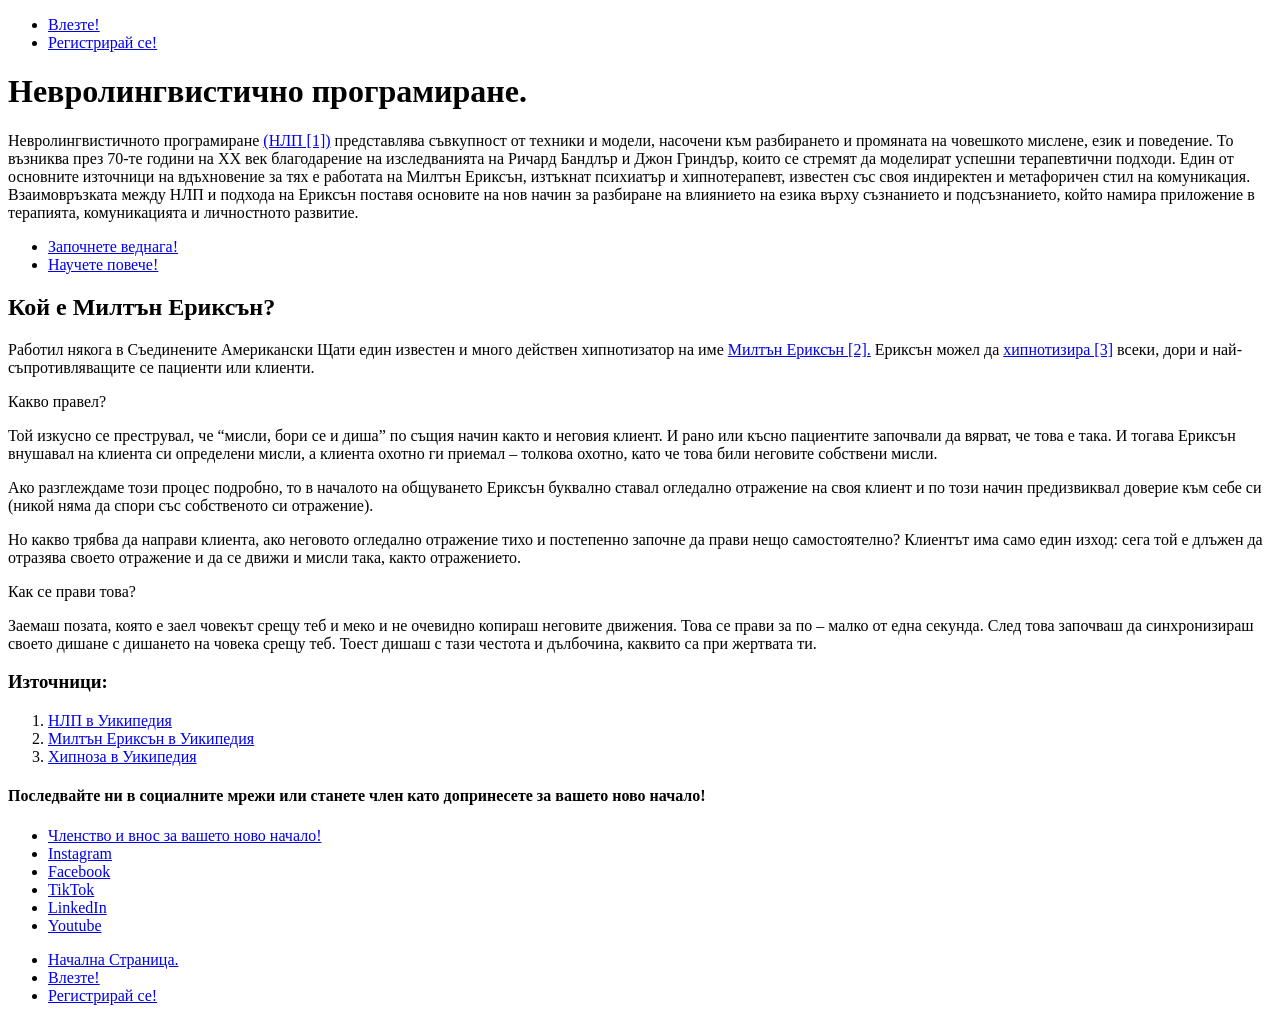
==== Page/index.html @ 8474da70 "webpage" ====
<!DOCTYPE html>
<html lang="bg">
<head>
    <meta charset="UTF-8">
    <meta name="viewport" content="width=device-width, initial-scale=1.0">
    <title>Невролингвистично програмиране</title>
</head>
<body>
    <ul>
        <li>
            <a href="login.html">Влезте!</a> 
        </li>
        <li>
            <a href="register.html">Регистрирай се!</a>
        </li>
    </ul>
    <h1>Невролингвистично програмиране.</h1>
    <p>Невролингвистичното програмиране <a href="nlp.html">(НЛП [1])</a> представлява съвкупност от техники и модели,
        насочени към разбирането и промяната на човешкото мислене, език и поведение.
        То възниква през 70-те години на XX век благодарение на изследванията на Ричард Бандлър и
        Джон Гриндър, които се стремят да моделират успешни терапевтични подходи.
        Един от основните източници на вдъхновение за тях е работата на Милтън Ериксън,
        изтъкнат психиатър и хипнотерапевт, известен със своя индиректен и метафоричен стил на комуникация.
        Взаимовръзката между НЛП и подхода на Ериксън поставя основите на нов начин за разбиране на влиянието
        на езика върху съзнанието и подсъзнанието, който намира приложение в терапията, комуникацията и личностното
        развитие.</p>
    <ul>
        <li>
            <a href="register.html">Започнете веднага!</a>
        </li>
        <li>
            <a href="learn-more.html">Научете повече!</a>
        </li>
    </ul>
    <h2>Кой е Милтън Ериксън?</h2>
    <p>Работил някога в Съединените Американски Щати един известен и много
        действен хипнотизатор на име <a href="milton-ericsson">Милтън Ериксън [2].</a>
        Ериксън можел да <a href=hypnosys.html>хипнотизира [3]</a> всеки, дори и най-съпротивляващите се
        пациенти или клиенти.</p>
        <p>Какво правел?</p>
        <p>Той изкусно се преструвал, че “мисли, бори се и диша” по същия начин
        както и неговия клиент. И рано или късно пациентите започвали да вярват,
        че това е така. И тогава Ериксън внушавал на клиента си определени
        мисли, а клиента охотно ги приемал – толкова охотно, като че това били
        неговите собствени мисли.</p>
        <p>Ако разглеждаме този процес подробно, то в началото на общуването
        Ериксън буквално ставал огледално отражение на своя клиент и по този
        начин предизвиквал доверие към себе си (никой няма да спори със
        собственото си отражение).</p>
        <p>Но какво трябва да направи клиента, ако неговото огледално отражение
        тихо и постепенно започне да прави нещо самостоятелно? Клиентът има
        само един изход: сега той е длъжен да отразява своето отражение и да се
        движи и мисли така, както отражението.</p>
        <p>Как се прави това?</p> 
        <p>Заемаш позата, която е заел човекът срещу теб и меко
        и не очевидно копираш неговите движения. Това се прави за по – малко от
        една секунда. След това започваш да синхронизираш своето дишане с
        дишането на човека срещу теб. Тоест дишаш с тази честота и дълбочина,
        каквито са при жертвата ти.</p>
        <h3>Източници:</h3>
        <ol>
            <li>
                <a href="https://bg.wikipedia.org/wiki/%D0%9D%D0%B5%D0%B2%D1%80%D0%BE%D0%BB%D0%B8%D0%BD%D0%B3%D0%B2%D0%B8%D1%81%D1%82%D0%B8%D1%87%D0%BD%D0%BE_%D0%BF%D1%80%D0%BE%D0%B3%D1%80%D0%B0%D0%BC%D0%B8%D1%80%D0%B0%D0%BD%D0%B5">НЛП в Уикипедия</a>
            </li>
            <li>
                <a href="https://bg.wikipedia.org/wiki/%D0%9C%D0%B8%D0%BB%D1%82%D1%8A%D0%BD_%D0%95%D1%80%D0%B8%D0%BA%D1%81%D1%8A%D0%BD">Милтън Ериксън в Уикипедия</a>
            </li>
            <li>
                <a href="https://bg.wikipedia.org/wiki/%D0%A5%D0%B8%D0%BF%D0%BD%D0%BE%D0%B7%D0%B0">Хипноза в Уикипедия</a>
            </li>
            
        </ol>
        <h4>Последвайте ни в социалните мрежи или станете член като допринесете за вашето ново начало!</h4>
        <ul>
            <li>
            <a href="https://novonachalo.com/">Членство и внос за вашето ново начало!</a>
            </li>
            <li>
                <a href="http://instagram.com">Instagram</a>
            </li>
            <li>
                <a href="http://facebook.com">Facebook</a>
            </li>
            <li>
                <a href="http://tiktok.com">TikTok</a>
            </li>
            <li>
                <a href="http://Linkedin.com">LinkedIn</a>
            </li>
            <li>
                <a href="http://youtube.com">Youtube</a>
            </li>
            
        </ul>
        <ul>
            <li>
                <a href="index.html">Начална Страница.</a>
            </li>
            <li>
                <a href="login.html">Влезте!</a>
            </li>
            <li>
                <a href="register.html">Регистрирай се!</a>
            </li>
        </ul>
</body>
</html>
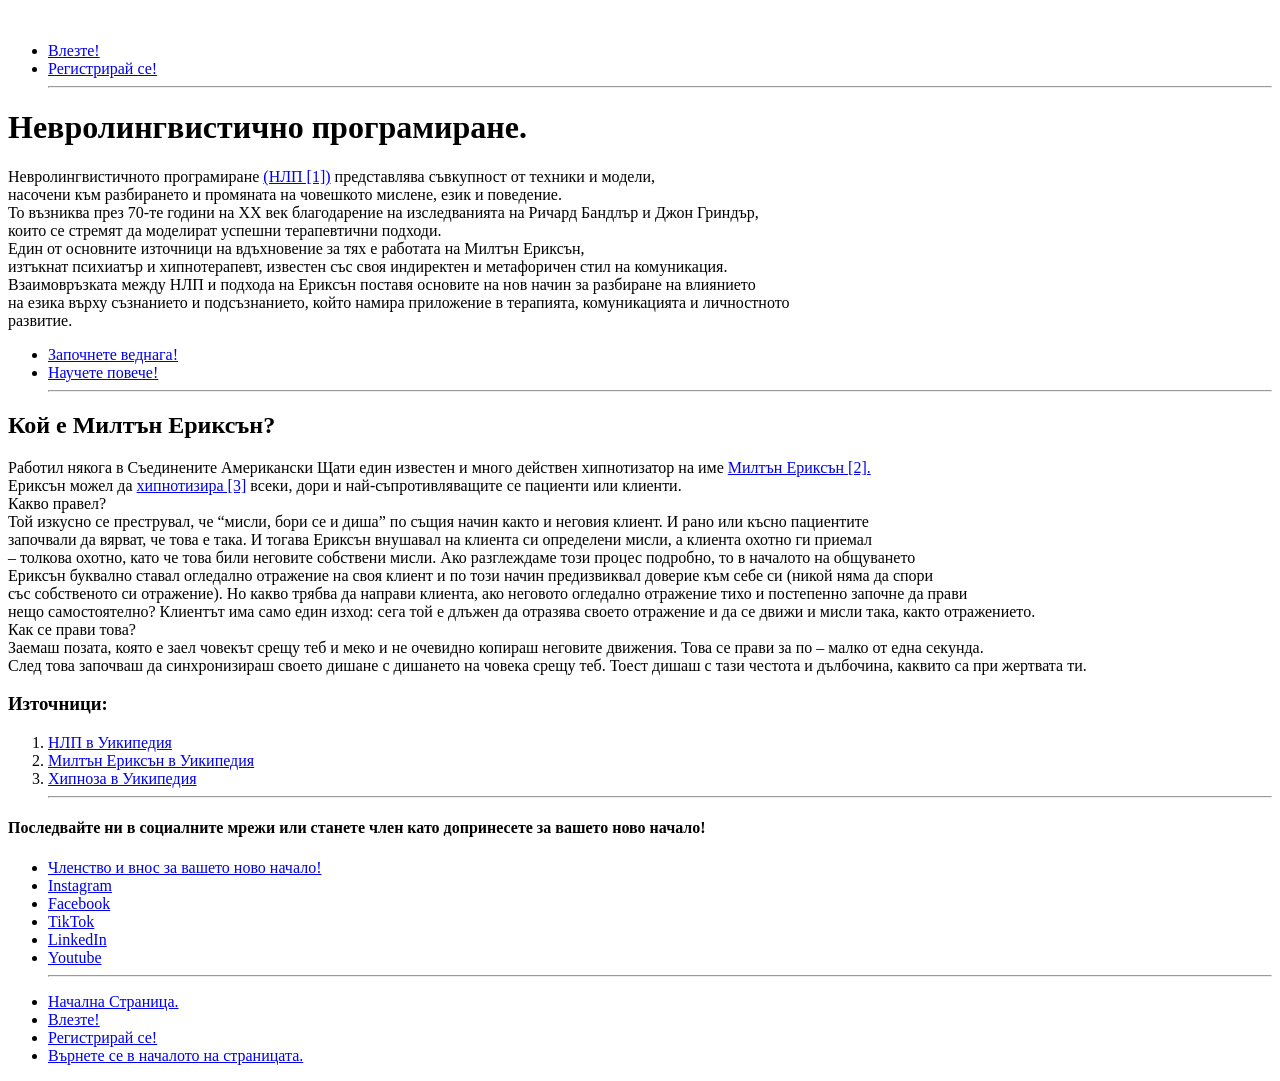
==== commit 6f4146d3: "text formatting added new tags <br> <hr> <id> <img>" ====
--- a/Page/index.html
+++ b/Page/index.html
@@ -5,7 +5,8 @@
     <meta name="viewport" content="width=device-width, initial-scale=1.0">
     <title>Невролингвистично програмиране</title>
 </head>
-<body>
+<body id="top">
+<br>
     <ul>
         <li>
             <a href="login.html">Влезте!</a> 
@@ -13,16 +14,17 @@
         <li>
             <a href="register.html">Регистрирай се!</a>
         </li>
+        <hr>
     </ul>
     <h1>Невролингвистично програмиране.</h1>
-    <p>Невролингвистичното програмиране <a href="nlp.html">(НЛП [1])</a> представлява съвкупност от техники и модели,
-        насочени към разбирането и промяната на човешкото мислене, език и поведение.
-        То възниква през 70-те години на XX век благодарение на изследванията на Ричард Бандлър и
-        Джон Гриндър, които се стремят да моделират успешни терапевтични подходи.
-        Един от основните източници на вдъхновение за тях е работата на Милтън Ериксън,
-        изтъкнат психиатър и хипнотерапевт, известен със своя индиректен и метафоричен стил на комуникация.
-        Взаимовръзката между НЛП и подхода на Ериксън поставя основите на нов начин за разбиране на влиянието
-        на езика върху съзнанието и подсъзнанието, който намира приложение в терапията, комуникацията и личностното
+    <p>Невролингвистичното програмиране <a href="nlp.html">(НЛП [1])</a> представлява съвкупност от техники и модели,<br>
+        насочени към разбирането и промяната на човешкото мислене, език и поведение.<br>
+        То възниква през 70-те години на XX век благодарение на изследванията на Ричард Бандлър и Джон Гриндър,<br>
+        които се стремят да моделират успешни терапевтични подходи.<br>
+        Един от основните източници на вдъхновение за тях е работата на Милтън Ериксън,<br>
+        изтъкнат психиатър и хипнотерапевт, известен със своя индиректен и метафоричен стил на комуникация.<br>
+        Взаимовръзката между НЛП и подхода на Ериксън поставя основите на нов начин за разбиране на влиянието<br>
+        на езика върху съзнанието и подсъзнанието, който намира приложение в терапията, комуникацията и личностното<br>
         развитие.</p>
     <ul>
         <li>
@@ -31,30 +33,31 @@
         <li>
             <a href="learn-more.html">Научете повече!</a>
         </li>
+        <hr>
     </ul>
     <h2>Кой е Милтън Ериксън?</h2>
     <p>Работил някога в Съединените Американски Щати един известен и много
-        действен хипнотизатор на име <a href="milton-ericsson">Милтън Ериксън [2].</a>
+        действен хипнотизатор на име <a href="milton-ericsson">Милтън Ериксън [2].<br></a>
         Ериксън можел да <a href=hypnosys.html>хипнотизира [3]</a> всеки, дори и най-съпротивляващите се
-        пациенти или клиенти.</p>
-        <p>Какво правел?</p>
-        <p>Той изкусно се преструвал, че “мисли, бори се и диша” по същия начин
-        както и неговия клиент. И рано или късно пациентите започвали да вярват,
+        пациенти или клиенти.<br>
+        Какво правел?<br>
+        Той изкусно се преструвал, че “мисли, бори се и диша” по същия начин
+        както и неговия клиент. И рано или късно пациентите<br> започвали да вярват,
         че това е така. И тогава Ериксън внушавал на клиента си определени
-        мисли, а клиента охотно ги приемал – толкова охотно, като че това били
-        неговите собствени мисли.</p>
-        <p>Ако разглеждаме този процес подробно, то в началото на общуването
+        мисли, а клиента охотно ги приемал<br> – толкова охотно, като че това били
+        неговите собствени мисли.
+        Ако разглеждаме този процес подробно, то в началото на общуването<br>
         Ериксън буквално ставал огледално отражение на своя клиент и по този
-        начин предизвиквал доверие към себе си (никой няма да спори със
-        собственото си отражение).</p>
-        <p>Но какво трябва да направи клиента, ако неговото огледално отражение
-        тихо и постепенно започне да прави нещо самостоятелно? Клиентът има
+        начин предизвиквал доверие към себе си (никой няма да спори<br> със
+        собственото си отражение).
+        Но какво трябва да направи клиента, ако неговото огледално отражение
+        тихо и постепенно започне да прави<br> нещо самостоятелно? Клиентът има
         само един изход: сега той е длъжен да отразява своето отражение и да се
-        движи и мисли така, както отражението.</p>
-        <p>Как се прави това?</p> 
-        <p>Заемаш позата, която е заел човекът срещу теб и меко
+        движи и мисли така, както отражението.<br>
+        Как се прави това?<br>
+        Заемаш позата, която е заел човекът срещу теб и меко
         и не очевидно копираш неговите движения. Това се прави за по – малко от
-        една секунда. След това започваш да синхронизираш своето дишане с
+        една секунда.<br>След това започваш да синхронизираш своето дишане с
         дишането на човека срещу теб. Тоест дишаш с тази честота и дълбочина,
         каквито са при жертвата ти.</p>
         <h3>Източници:</h3>
@@ -68,7 +71,7 @@
             <li>
                 <a href="https://bg.wikipedia.org/wiki/%D0%A5%D0%B8%D0%BF%D0%BD%D0%BE%D0%B7%D0%B0">Хипноза в Уикипедия</a>
             </li>
-            
+          <hr>  
         </ol>
         <h4>Последвайте ни в социалните мрежи или станете член като допринесете за вашето ново начало!</h4>
         <ul>
@@ -90,7 +93,7 @@
             <li>
                 <a href="http://youtube.com">Youtube</a>
             </li>
-            
+            <hr>
         </ul>
         <ul>
             <li>
@@ -102,6 +105,9 @@
             <li>
                 <a href="register.html">Регистрирай се!</a>
             </li>
+            <li>
+                <a href="#top">Върнете се в началото на страницата.</a>
+            </li>
         </ul>
 </body>
 </html>
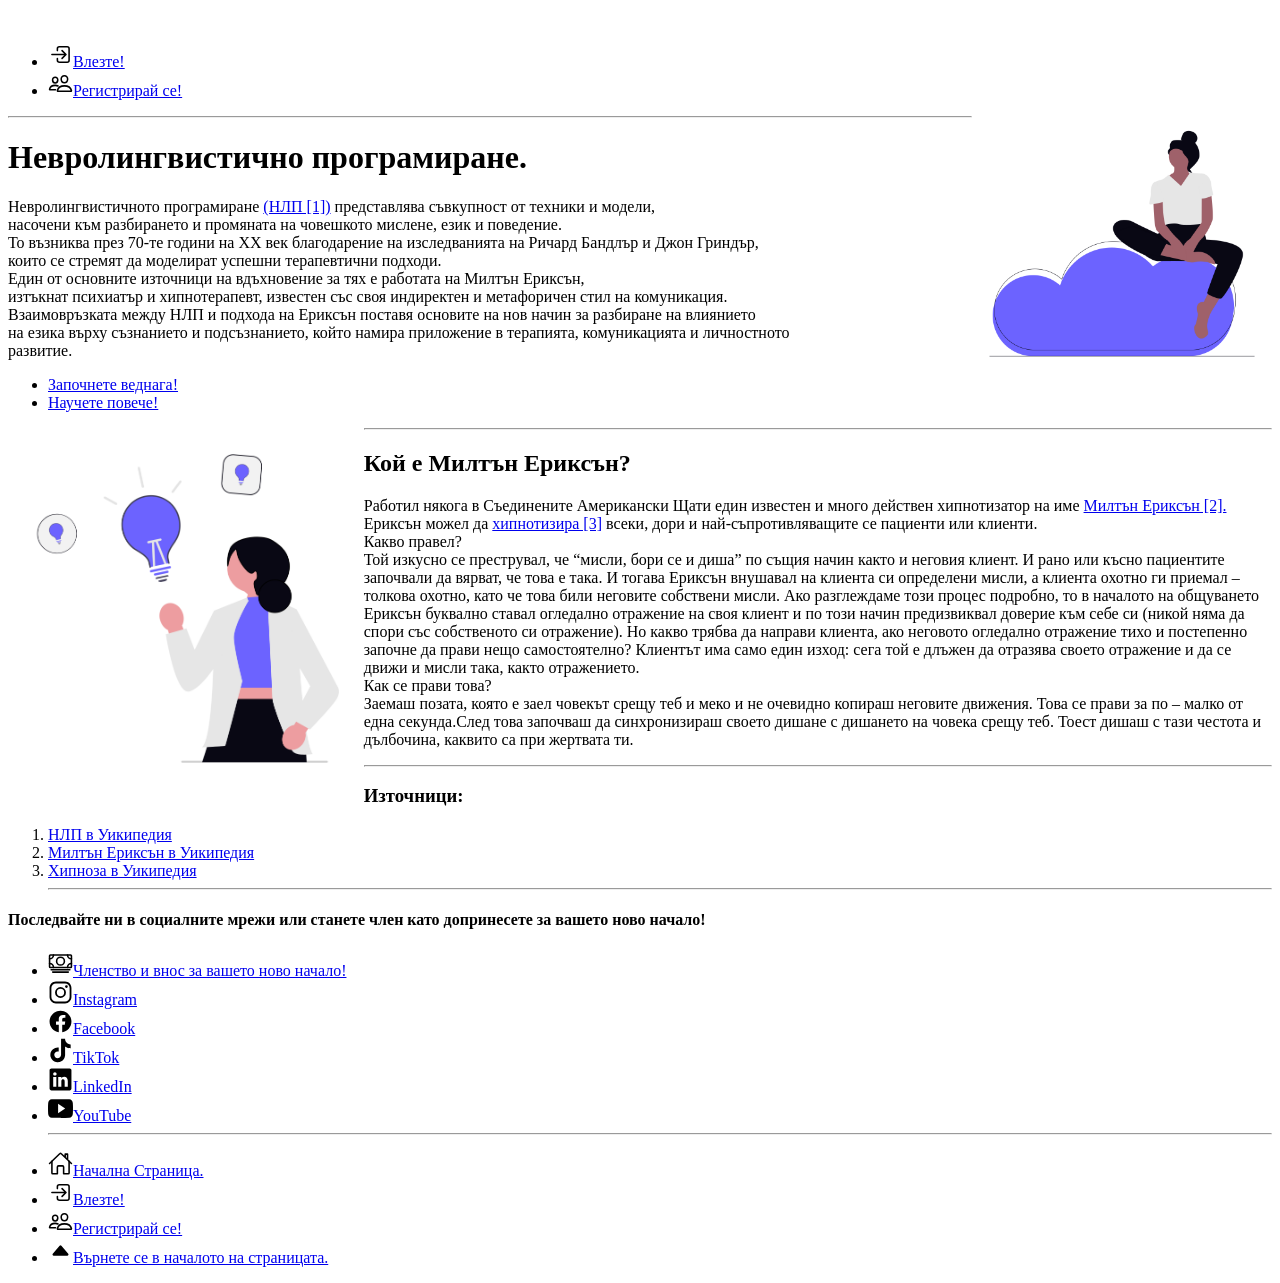
==== commit 97612e4f: "added svg icons and raster images on index page.Minor fixes included (missing file extensions added)" ====
--- a/Page/index.html
+++ b/Page/index.html
@@ -9,13 +9,14 @@
 <br>
     <ul>
         <li>
-            <a href="login.html">Влезте!</a> 
+            <a href="login.html"><img src="icons/log-in-outline.svg" alt="Вход" width="25px">Влезте!</a> 
         </li>
         <li>
-            <a href="register.html">Регистрирай се!</a>
+            <a href="register.html"><img src="icons/people-outline.svg" alt="Регистрация" width="25px">Регистрирай се!</a>
         </li>
-        <hr>
     </ul>
+    <img src="izobrajenia/undraw_day-dreaming_2mlz.png" alt="Облак" width="300" style="float:right;">
+    <hr>
     <h1>Невролингвистично програмиране.</h1>
     <p>Невролингвистичното програмиране <a href="nlp.html">(НЛП [1])</a> представлява съвкупност от техники и модели,<br>
         насочени към разбирането и промяната на човешкото мислене, език и поведение.<br>
@@ -33,33 +34,35 @@
         <li>
             <a href="learn-more.html">Научете повече!</a>
         </li>
-        <hr>
     </ul>
+    <img src="izobrajenia/undraw_bright-ideas_z7u9.png" alt="Идей" height="360" style="float:left;">
+    <hr>
     <h2>Кой е Милтън Ериксън?</h2>
     <p>Работил някога в Съединените Американски Щати един известен и много
-        действен хипнотизатор на име <a href="milton-ericsson">Милтън Ериксън [2].<br></a>
+        действен хипнотизатор на име <a href="milton-ericsson.html">Милтън Ериксън [2].</a>
         Ериксън можел да <a href=hypnosys.html>хипнотизира [3]</a> всеки, дори и най-съпротивляващите се
         пациенти или клиенти.<br>
         Какво правел?<br>
         Той изкусно се преструвал, че “мисли, бори се и диша” по същия начин
-        както и неговия клиент. И рано или късно пациентите<br> започвали да вярват,
+        както и неговия клиент. И рано или късно пациентите започвали да вярват,
         че това е така. И тогава Ериксън внушавал на клиента си определени
-        мисли, а клиента охотно ги приемал<br> – толкова охотно, като че това били
+        мисли, а клиента охотно ги приемал – толкова охотно, като че това били
         неговите собствени мисли.
-        Ако разглеждаме този процес подробно, то в началото на общуването<br>
+        Ако разглеждаме този процес подробно, то в началото на общуването
         Ериксън буквално ставал огледално отражение на своя клиент и по този
-        начин предизвиквал доверие към себе си (никой няма да спори<br> със
+        начин предизвиквал доверие към себе си (никой няма да спори със
         собственото си отражение).
         Но какво трябва да направи клиента, ако неговото огледално отражение
-        тихо и постепенно започне да прави<br> нещо самостоятелно? Клиентът има
+        тихо и постепенно започне да прави нещо самостоятелно? Клиентът има
         само един изход: сега той е длъжен да отразява своето отражение и да се
         движи и мисли така, както отражението.<br>
         Как се прави това?<br>
         Заемаш позата, която е заел човекът срещу теб и меко
         и не очевидно копираш неговите движения. Това се прави за по – малко от
-        една секунда.<br>След това започваш да синхронизираш своето дишане с
+        една секунда.След това започваш да синхронизираш своето дишане с
         дишането на човека срещу теб. Тоест дишаш с тази честота и дълбочина,
         каквито са при жертвата ти.</p>
+        <hr>
         <h3>Източници:</h3>
         <ol>
             <li>
@@ -76,37 +79,35 @@
         <h4>Последвайте ни в социалните мрежи или станете член като допринесете за вашето ново начало!</h4>
         <ul>
             <li>
-            <a href="https://novonachalo.com/">Членство и внос за вашето ново начало!</a>
+            <a href="https://novonachalo.com/"><img src="icons/cash-outline.svg" alt="subscription" width="25px">Членство и внос за вашето ново начало!</a>
             </li>
             <li>
-                <a href="http://instagram.com">Instagram</a>
+                <a href="http://instagram.com"><img src="icons/logo-instagram.svg" alt="instagram" width="25px">Instagram</a>
             </li>
             <li>
-                <a href="http://facebook.com">Facebook</a>
+                <a href="http://facebook.com"><img src="icons/logo-facebook.svg" alt="facebook" width="25px">Facebook</a>
             </li>
             <li>
-                <a href="http://tiktok.com">TikTok</a>
+                <a href="http://tiktok.com"><img src="icons/logo-tiktok.svg" alt="tiktok" width="25px">TikTok</a>
             </li>
             <li>
-                <a href="http://Linkedin.com">LinkedIn</a>
+                <a href="http://Linkedin.com"><img src="icons/logo-linkedin.svg" alt="linkedin" width="25px">LinkedIn</a>
             </li>
             <li>
-                <a href="http://youtube.com">Youtube</a>
+                <a href="http://youtube.com"><img src="icons/logo-youtube.svg" alt="youtube" width="25px">YouTube</a>
             </li>
             <hr>
         </ul>
         <ul>
             <li>
-                <a href="index.html">Начална Страница.</a>
+                <a href="index.html"><img src="icons/home-outline.svg" alt="Начало" width="25px">Начална Страница.</a>
             </li>
             <li>
-                <a href="login.html">Влезте!</a>
-            </li>
+                <a href="login.html"><img src="icons/log-in-outline.svg" alt="Вход" width="25px">Влезте!</a>             </li>
             <li>
-                <a href="register.html">Регистрирай се!</a>
-            </li>
+                <a href="register.html"><img src="icons/people-outline.svg" alt="Регистрация" width="25px">Регистрирай се!</a>            </li>
             <li>
-                <a href="#top">Върнете се в началото на страницата.</a>
+                <a href="#top"><img src="icons/caret-up-outline.svg" alt="Стрелка нагоре" width="25px">Върнете се в началото на страницата.</a>
             </li>
         </ul>
 </body>
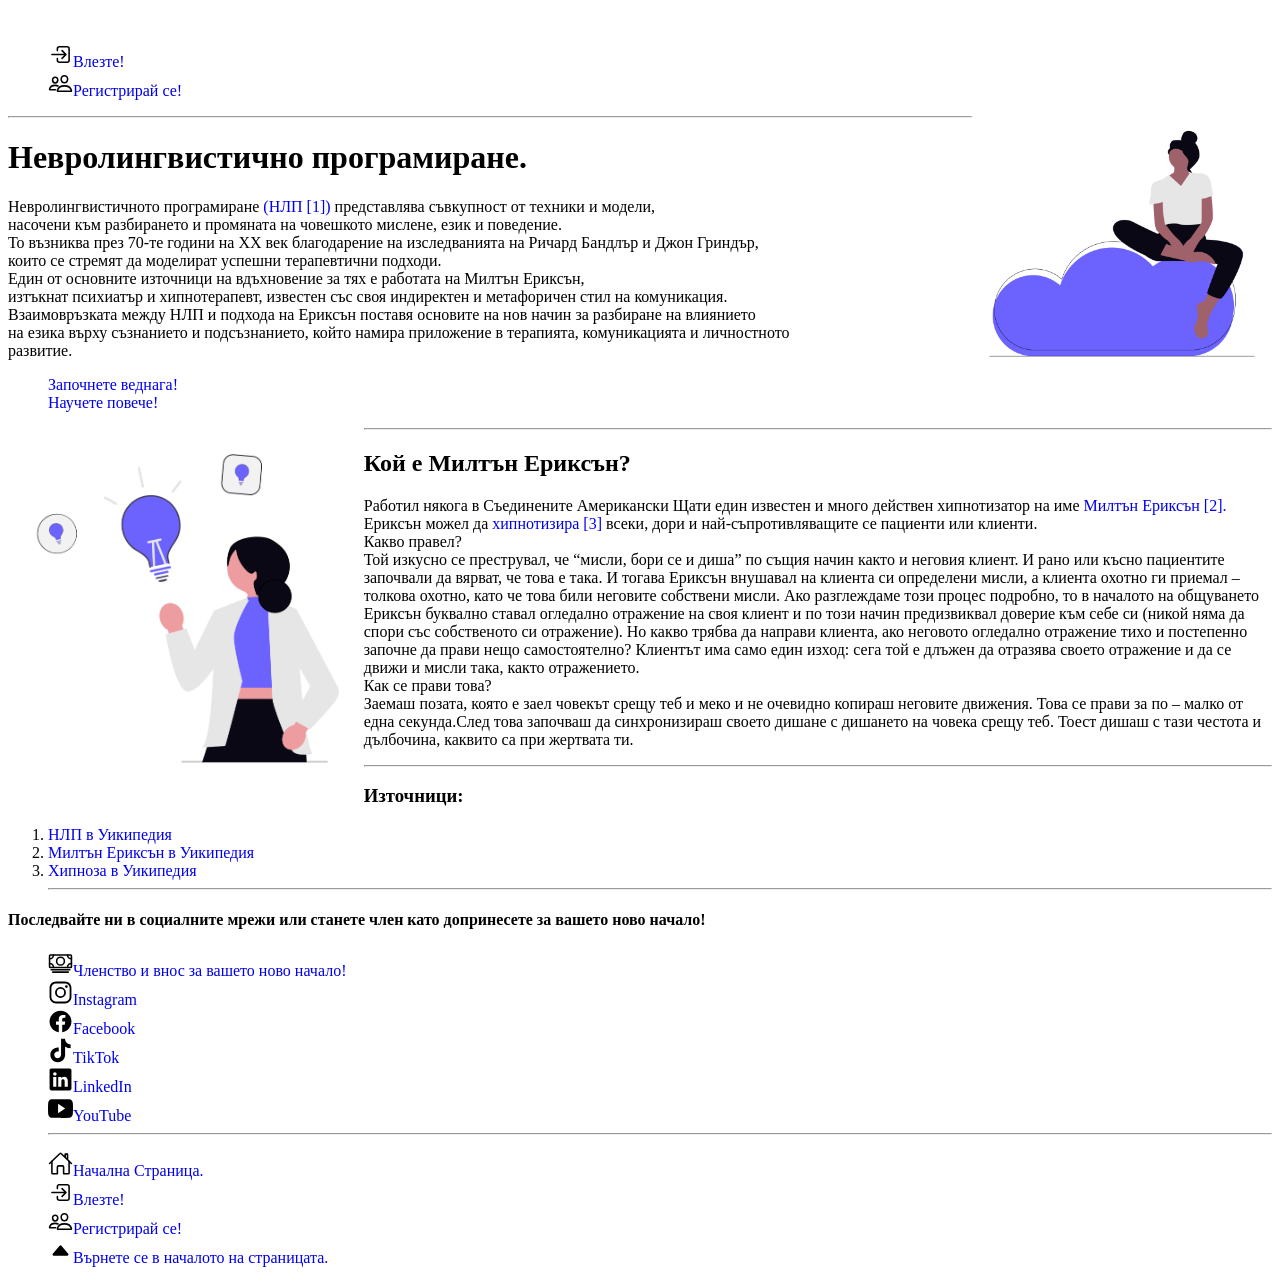
==== commit ec28eb1e: "init app.css" ====
--- a/Page/index.html
+++ b/Page/index.html
@@ -3,6 +3,7 @@
 <head>
     <meta charset="UTF-8">
     <meta name="viewport" content="width=device-width, initial-scale=1.0">
+    <link rel="stylesheet" href="app.css">
     <title>Невролингвистично програмиране</title>
 </head>
 <body id="top">
--- a/Page/app.css
+++ b/Page/app.css
@@ -0,0 +1,19 @@
+h1 {
+    font-weight: 700;
+}
+h2{
+    font-weight: 700;
+}
+h3{
+    font-weight: 700;
+}
+p {
+    font-weight: 400;
+}
+a{
+    font-weight: 400;
+    text-decoration: none;
+}
+ul {
+    list-style: none;
+}
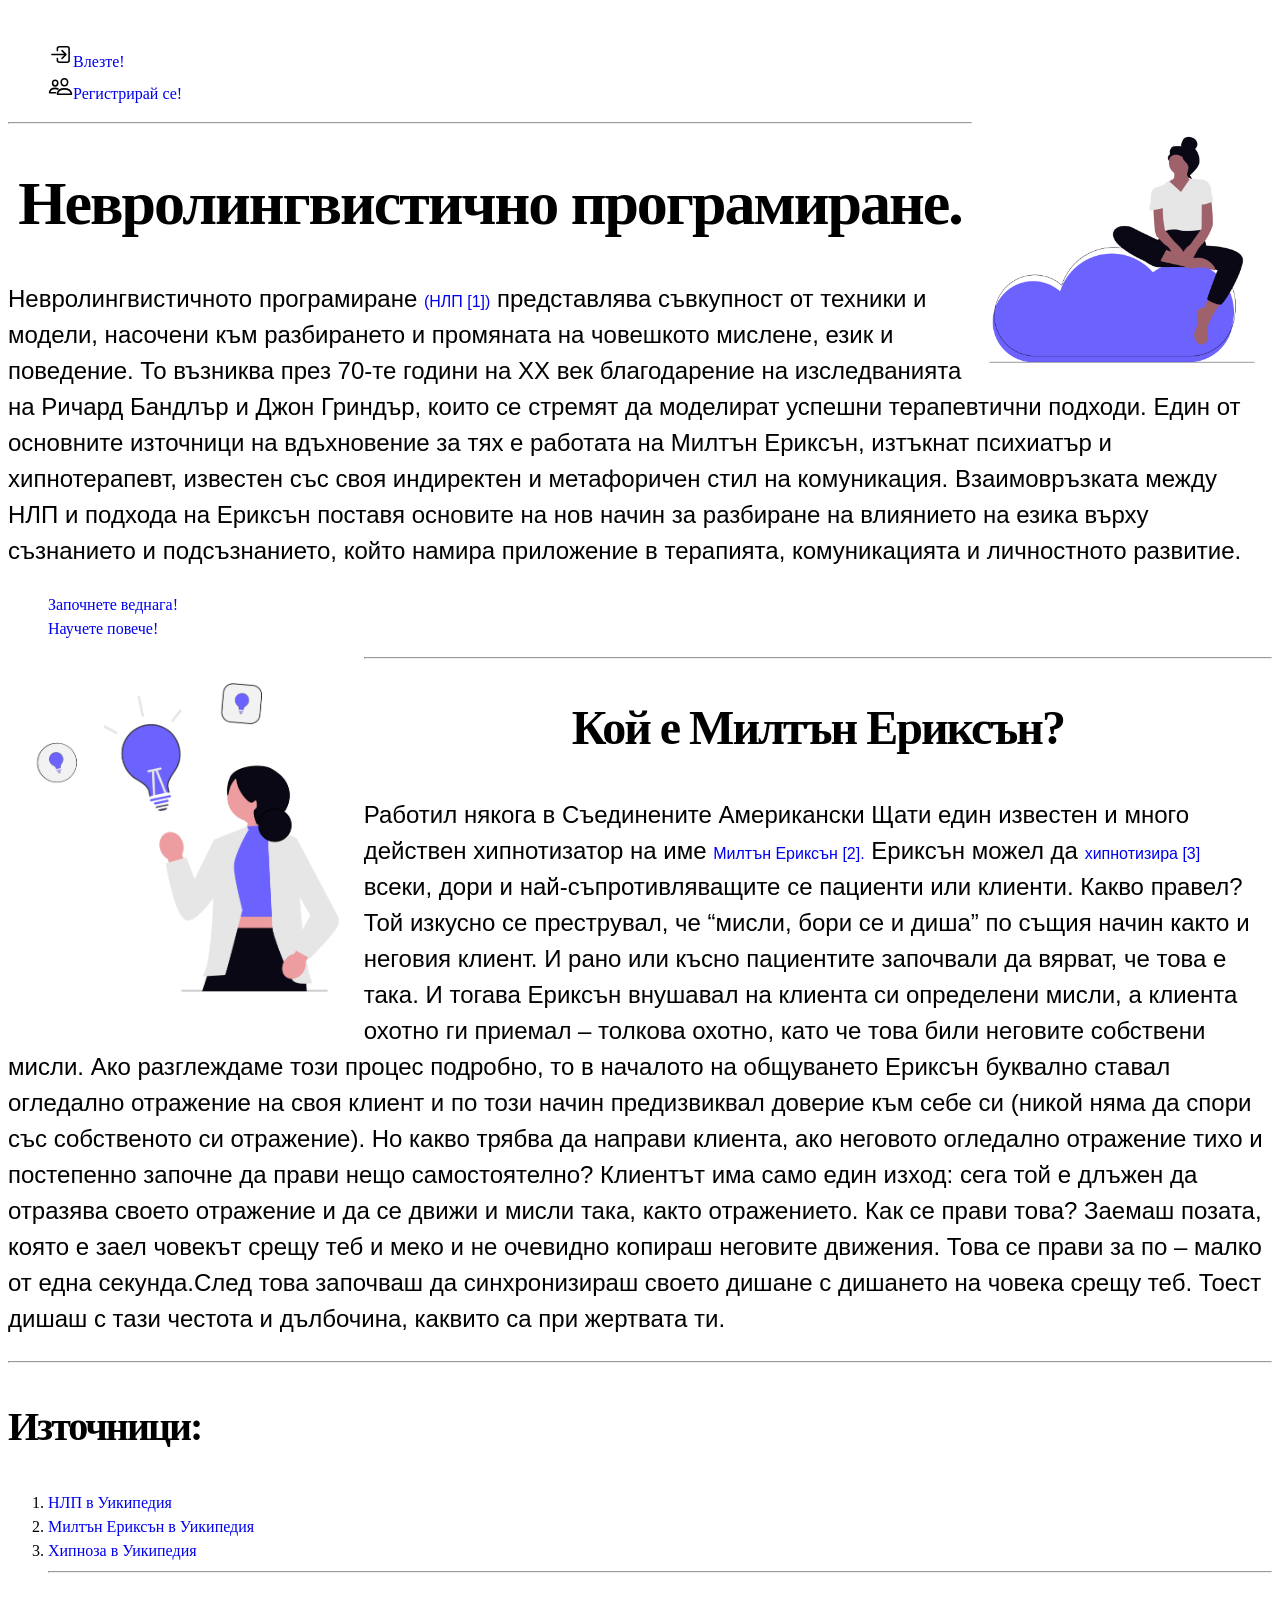
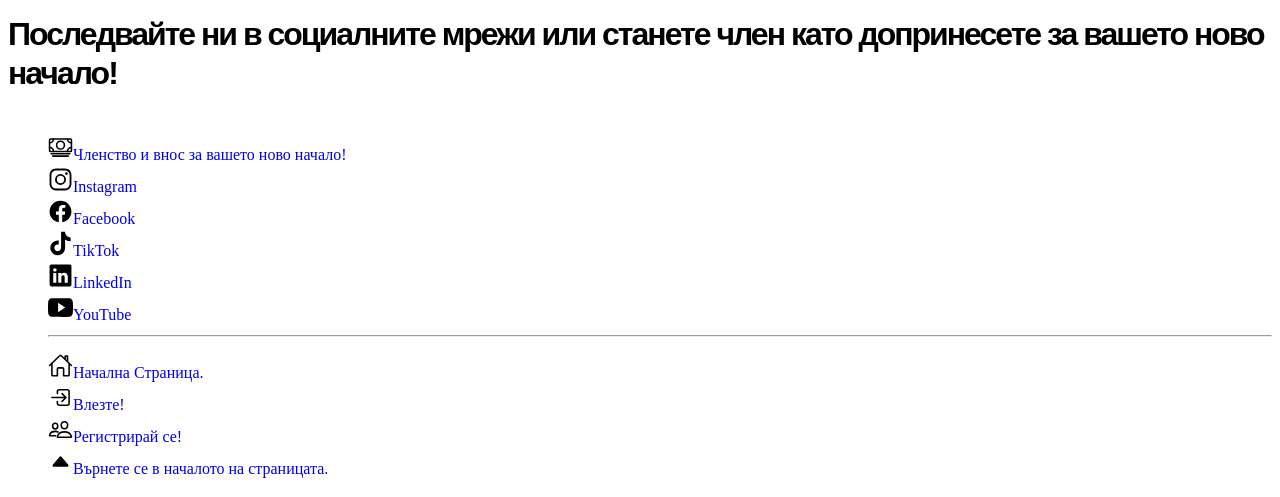
==== commit e0f7c962: "css style" ====
--- a/Page/index.html
+++ b/Page/index.html
@@ -19,14 +19,14 @@
     <img src="izobrajenia/undraw_day-dreaming_2mlz.png" alt="Облак" width="300" style="float:right;">
     <hr>
     <h1>Невролингвистично програмиране.</h1>
-    <p>Невролингвистичното програмиране <a href="nlp.html">(НЛП [1])</a> представлява съвкупност от техники и модели,<br>
-        насочени към разбирането и промяната на човешкото мислене, език и поведение.<br>
-        То възниква през 70-те години на XX век благодарение на изследванията на Ричард Бандлър и Джон Гриндър,<br>
-        които се стремят да моделират успешни терапевтични подходи.<br>
-        Един от основните източници на вдъхновение за тях е работата на Милтън Ериксън,<br>
-        изтъкнат психиатър и хипнотерапевт, известен със своя индиректен и метафоричен стил на комуникация.<br>
-        Взаимовръзката между НЛП и подхода на Ериксън поставя основите на нов начин за разбиране на влиянието<br>
-        на езика върху съзнанието и подсъзнанието, който намира приложение в терапията, комуникацията и личностното<br>
+    <p>Невролингвистичното програмиране <a href="nlp.html">(НЛП [1])</a> представлява съвкупност от техники и модели,
+        насочени към разбирането и промяната на човешкото мислене, език и поведение.
+        То възниква през 70-те години на XX век благодарение на изследванията на Ричард Бандлър и Джон Гриндър,
+        които се стремят да моделират успешни терапевтични подходи.
+        Един от основните източници на вдъхновение за тях е работата на Милтън Ериксън,
+        изтъкнат психиатър и хипнотерапевт, известен със своя индиректен и метафоричен стил на комуникация.
+        Взаимовръзката между НЛП и подхода на Ериксън поставя основите на нов начин за разбиране на влиянието
+        на езика върху съзнанието и подсъзнанието, който намира приложение в терапията, комуникацията и личностното
         развитие.</p>
     <ul>
         <li>
@@ -42,8 +42,8 @@
     <p>Работил някога в Съединените Американски Щати един известен и много
         действен хипнотизатор на име <a href="milton-ericsson.html">Милтън Ериксън [2].</a>
         Ериксън можел да <a href=hypnosys.html>хипнотизира [3]</a> всеки, дори и най-съпротивляващите се
-        пациенти или клиенти.<br>
-        Какво правел?<br>
+        пациенти или клиенти.
+        Какво правел?
         Той изкусно се преструвал, че “мисли, бори се и диша” по същия начин
         както и неговия клиент. И рано или късно пациентите започвали да вярват,
         че това е така. И тогава Ериксън внушавал на клиента си определени
@@ -56,8 +56,8 @@
         Но какво трябва да направи клиента, ако неговото огледално отражение
         тихо и постепенно започне да прави нещо самостоятелно? Клиентът има
         само един изход: сега той е длъжен да отразява своето отражение и да се
-        движи и мисли така, както отражението.<br>
-        Как се прави това?<br>
+        движи и мисли така, както отражението.
+        Как се прави това?
         Заемаш позата, която е заел човекът срещу теб и меко
         и не очевидно копираш неговите движения. Това се прави за по – малко от
         една секунда.След това започваш да синхронизираш своето дишане с
--- a/Page/app.css
+++ b/Page/app.css
@@ -1,18 +1,41 @@
 h1 {
     font-weight: 700;
+    text-align: center;
+    line-height: 1.2;
+    letter-spacing: -2px;
+    font-size: 62px;
 }
 h2{
     font-weight: 700;
+    text-align: center;
+    line-height: 1.2;
+    letter-spacing: -2px;
+    font-size: 48px;
 }
 h3{
     font-weight: 700;
+    line-height: 1.2;
+    letter-spacing: -2px;
+    font-size: 40px;
+}
+h4 {
+    font-weight: 700;
+    line-height: 1.2;
+    letter-spacing: -2px;
+    font-size: 32px;
+    font-family: sans-serif ;
 }
 p {
     font-weight: 400;
+    line-height: 1.5;
+    font-size: 24px;
+    font-family: sans-serif;
 }
 a{
     font-weight: 400;
     text-decoration: none;
+    line-height: 1.5;
+    font-size: 16px;
 }
 ul {
     list-style: none;
